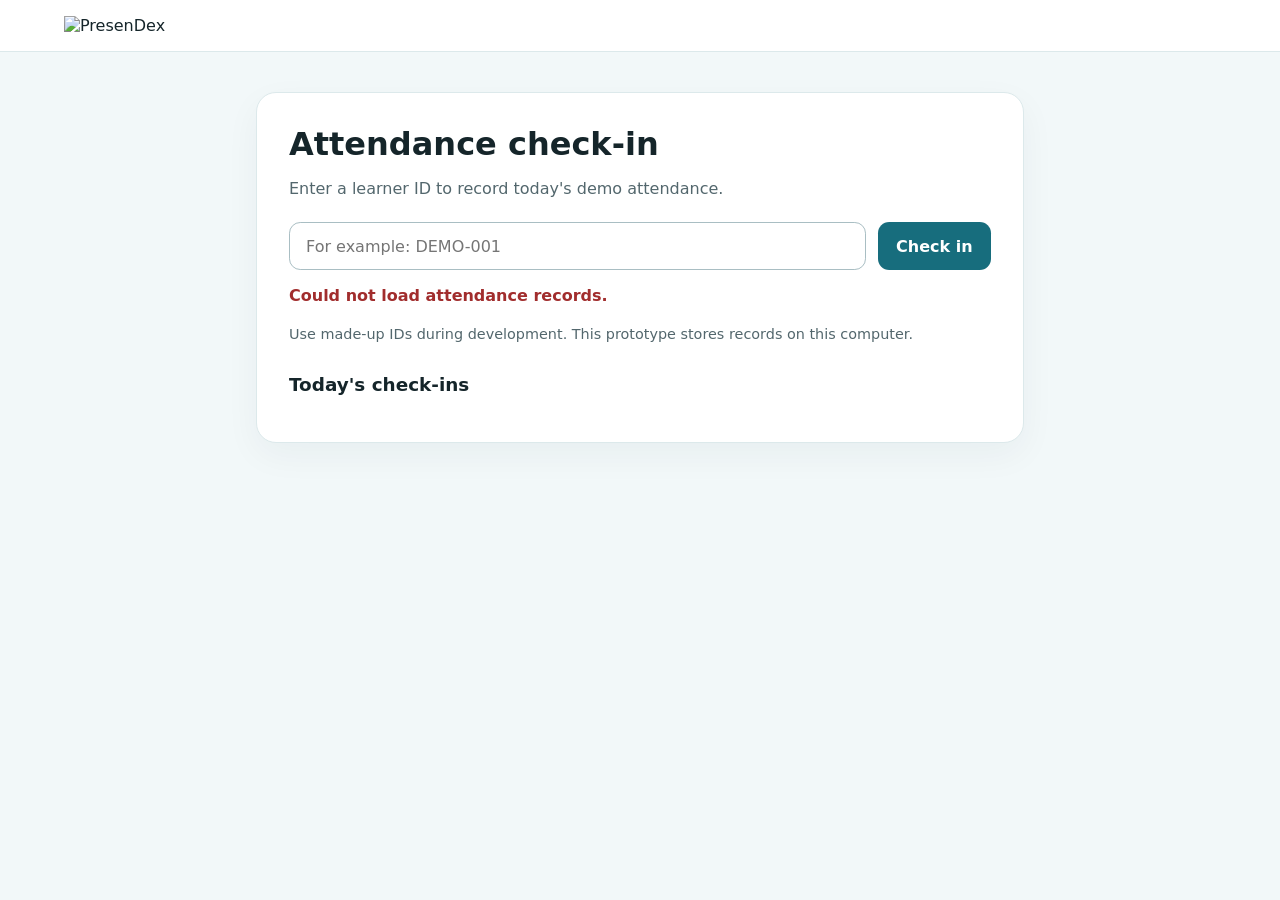
==== web/index.html @ e8116b32 "Add web/index.html" ====
<!doctype html>
<html lang="en">
<head>
  <meta charset="utf-8">
  <meta name="viewport" content="width=device-width, initial-scale=1">
  <meta name="theme-color" content="#83cbd9">
  <title>PresenDex · Attendance</title>
  <style>
    :root { color-scheme: light; font-family: system-ui, sans-serif; color: #15252a; background: #f2f8f9; }
    * { box-sizing: border-box; }
    body { margin: 0; min-height: 100vh; }
    header { background: #fff; border-bottom: 1px solid #dce9eb; padding: 1rem clamp(1rem, 5vw, 4rem); }
    header img { display: block; width: min(20rem, 75vw); height: auto; }
    main { width: min(48rem, calc(100% - 2rem)); margin: 2.5rem auto; }
    .card { padding: clamp(1.25rem, 4vw, 2rem); background: white; border: 1px solid #dce9eb; border-radius: 1.25rem; box-shadow: 0 12px 35px #17353d0c; }
    h1 { margin: 0 0 .4rem; font-size: clamp(1.5rem, 4vw, 2rem); }
    .intro, .hint { color: #53676d; }
    form { display: flex; flex-wrap: wrap; gap: .75rem; margin: 1.5rem 0 1rem; }
    label { position: absolute; width: 1px; height: 1px; overflow: hidden; clip: rect(0, 0, 0, 0); }
    input { flex: 1 1 15rem; min-width: 0; padding: .85rem 1rem; border: 1px solid #a9bec3; border-radius: .7rem; font: inherit; }
    button { padding: .85rem 1.15rem; border: 0; border-radius: .7rem; color: #fff; background: #176d7d; font: inherit; font-weight: 700; cursor: pointer; }
    button:hover { background: #125a68; }
    button:focus-visible, input:focus-visible { outline: 3px solid #83cbd9; outline-offset: 2px; }
    #message { min-height: 1.5rem; font-weight: 650; }
    #message.error { color: #a12d2d; }
    #message.success { color: #176d4a; }
    h2 { margin-top: 2rem; font-size: 1.15rem; }
    ul { list-style: none; padding: 0; margin: 0; }
    li { display: flex; justify-content: space-between; gap: 1rem; padding: .8rem 0; border-top: 1px solid #e7eff0; }
    time { color: #53676d; }
    .hint { font-size: .9rem; }
  </style>
</head>
<body>
  <header><img src="/logo.png" alt="PresenDex"></header>
  <main>
    <section class="card" aria-labelledby="title">
      <h1 id="title">Attendance check-in</h1>
      <p class="intro">Enter a learner ID to record today's demo attendance.</p>
      <form id="checkin-form">
        <label for="learner-id">Learner ID</label>
        <input id="learner-id" name="learner_id" autocomplete="off" maxlength="40" pattern="[A-Za-z0-9_-]+" placeholder="For example: DEMO-001" required>
        <button type="submit">Check in</button>
      </form>
      <p id="message" role="status" aria-live="polite"></p>
      <p class="hint">Use made-up IDs during development. This prototype stores records on this computer.</p>
      <h2>Today's check-ins</h2>
      <ul id="attendance-list" aria-live="polite"></ul>
    </section>
  </main>
  <script>
    const form = document.querySelector('#checkin-form');
    const input = document.querySelector('#learner-id');
    const message = document.querySelector('#message');
    const list = document.querySelector('#attendance-list');

    async function refreshAttendance() {
      const response = await fetch('/attendance');
      if (!response.ok) throw new Error('Could not load attendance records.');
      const records = await response.json();
      list.replaceChildren();
      if (records.length === 0) {
        const empty = document.createElement('li');
        empty.textContent = 'No check-ins yet.';
        list.append(empty);
        return;
      }
      for (const record of records) {
        const row = document.createElement('li');
        const learner = document.createElement('strong');
        learner.textContent = record.learner_id;
        const checkedIn = document.createElement('time');
        checkedIn.dateTime = record.checked_in_at;
        checkedIn.textContent = new Date(record.checked_in_at).toLocaleTimeString([], { hour: '2-digit', minute: '2-digit' });
        row.append(learner, checkedIn);
        list.append(row);
      }
    }

    form.addEventListener('submit', async (event) => {
      event.preventDefault();
      message.className = '';
      message.textContent = 'Saving check-in…';
      try {
        const response = await fetch('/attendance/check-in', {
          method: 'POST',
          headers: { 'Content-Type': 'application/json' },
          body: JSON.stringify({ learner_id: input.value.trim() })
        });
        const result = await response.json();
        if (!response.ok) throw new Error(result.detail || 'Could not save check-in.');
        message.textContent = result.status === 'checked_in' ? `${result.learner_id} checked in.` : `${result.learner_id} was already checked in today.`;
        message.className = 'success';
        await refreshAttendance();
        input.select();
      } catch (error) {
        message.textContent = error.message || 'Could not reach the PresenDex service.';
        message.className = 'error';
      }
    });

    refreshAttendance().catch((error) => {
      message.textContent = error.message;
      message.className = 'error';
    });
  </script>
</body>
</html>
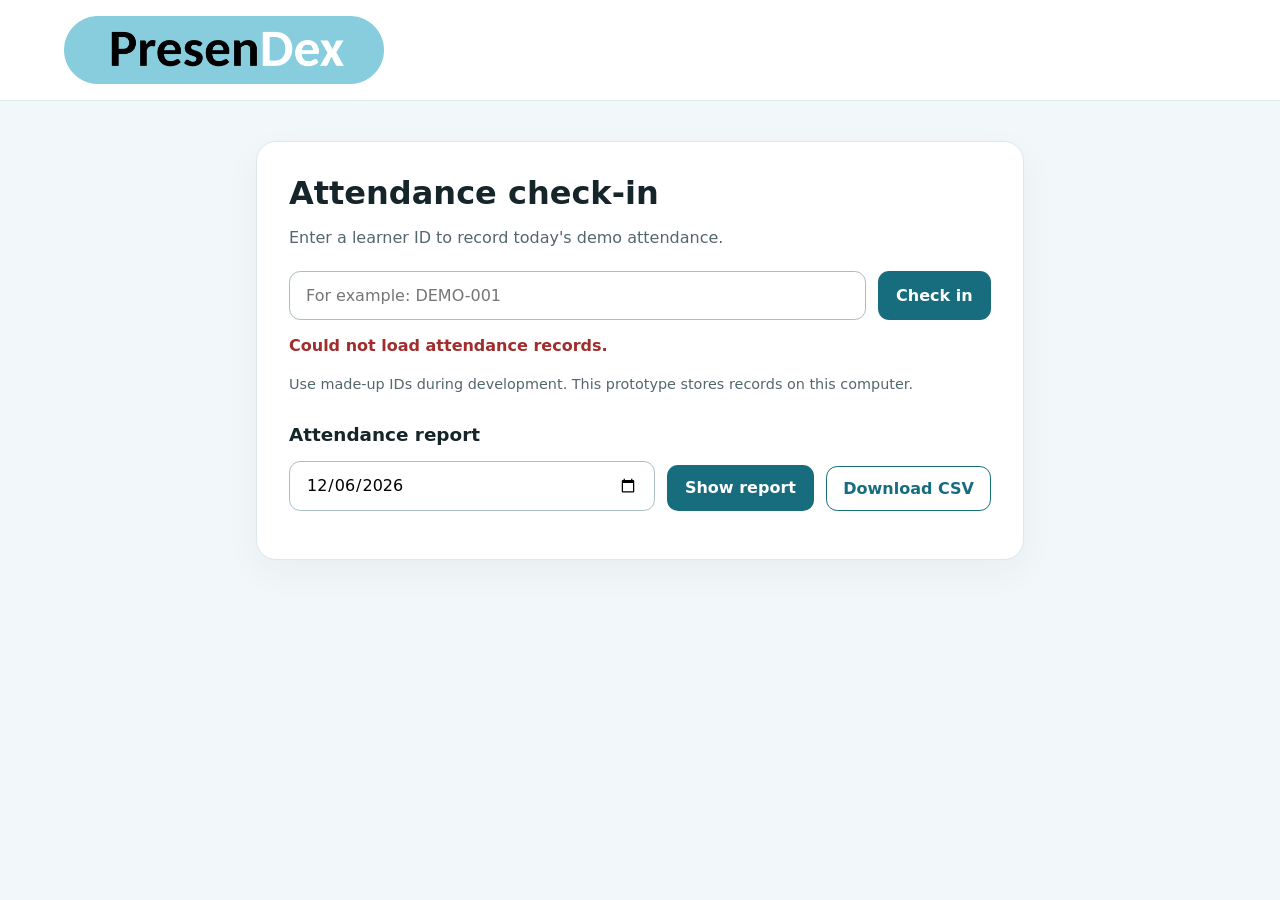
==== commit 0d8b8397: "Add daily attendance report and CSV export" ====
--- a/web/index.html
+++ b/web/index.html
@@ -25,6 +25,11 @@
     #message.error { color: #a12d2d; }
     #message.success { color: #176d4a; }
     h2 { margin-top: 2rem; font-size: 1.15rem; }
+    .report-controls { align-items: end; margin: 1rem 0; }
+    .report-controls input { flex: 1 1 12rem; }
+    .download { display: inline-flex; align-items: center; min-height: 2.8rem; padding: .7rem 1rem; border: 1px solid #176d7d; border-radius: .7rem; color: #176d7d; font-weight: 700; text-decoration: none; }
+    .download:hover { background: #eef8f9; }
+    #report-summary { color: #53676d; }
     ul { list-style: none; padding: 0; margin: 0; }
     li { display: flex; justify-content: space-between; gap: 1rem; padding: .8rem 0; border-top: 1px solid #e7eff0; }
     time { color: #53676d; }
@@ -44,7 +49,14 @@
       </form>
       <p id="message" role="status" aria-live="polite"></p>
       <p class="hint">Use made-up IDs during development. This prototype stores records on this computer.</p>
-      <h2>Today's check-ins</h2>
+      <h2>Attendance report</h2>
+      <form class="report-controls" id="report-form">
+        <label for="report-date">Attendance date</label>
+        <input id="report-date" type="date" required>
+        <button type="submit">Show report</button>
+        <a class="download" id="download-csv" href="/attendance/export.csv">Download CSV</a>
+      </form>
+      <p id="report-summary" aria-live="polite"></p>
       <ul id="attendance-list" aria-live="polite"></ul>
     </section>
   </main>
@@ -53,15 +65,28 @@
     const input = document.querySelector('#learner-id');
     const message = document.querySelector('#message');
     const list = document.querySelector('#attendance-list');
+    const reportForm = document.querySelector('#report-form');
+    const reportDate = document.querySelector('#report-date');
+    const reportSummary = document.querySelector('#report-summary');
+    const downloadCsv = document.querySelector('#download-csv');
+
+    function localToday() {
+      const now = new Date();
+      const offset = now.getTimezoneOffset() * 60_000;
+      return new Date(now.getTime() - offset).toISOString().slice(0, 10);
+    }
 
     async function refreshAttendance() {
-      const response = await fetch('/attendance');
+      const day = reportDate.value;
+      downloadCsv.href = `/attendance/export.csv?attendance_date=${encodeURIComponent(day)}`;
+      const response = await fetch(`/attendance?attendance_date=${encodeURIComponent(day)}`);
       if (!response.ok) throw new Error('Could not load attendance records.');
       const records = await response.json();
+      reportSummary.textContent = `${records.length} check-in${records.length === 1 ? '' : 's'} for ${day}.`;
       list.replaceChildren();
       if (records.length === 0) {
         const empty = document.createElement('li');
-        empty.textContent = 'No check-ins yet.';
+        empty.textContent = 'No check-ins for this date.';
         list.append(empty);
         return;
       }
@@ -99,6 +124,16 @@
       }
     });
 
+    reportForm.addEventListener('submit', async (event) => {
+      event.preventDefault();
+      try {
+        await refreshAttendance();
+      } catch (error) {
+        reportSummary.textContent = error.message;
+      }
+    });
+
+    reportDate.value = localToday();
     refreshAttendance().catch((error) => {
       message.textContent = error.message;
       message.className = 'error';
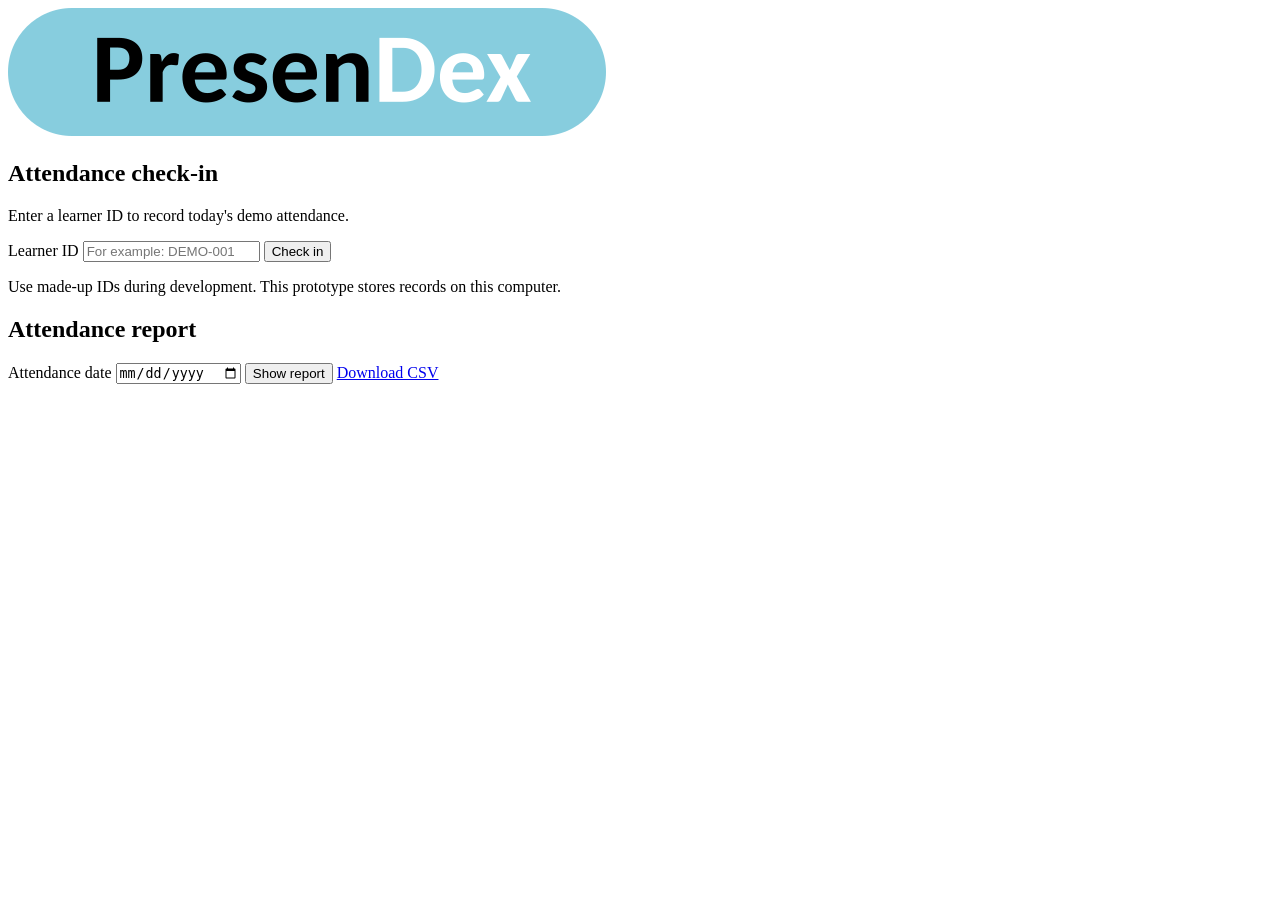
==== commit c9f8da24: "Separate frontend assets and document database plan" ====
--- a/web/index.html
+++ b/web/index.html
@@ -5,36 +5,8 @@
   <meta name="viewport" content="width=device-width, initial-scale=1">
   <meta name="theme-color" content="#83cbd9">
   <title>PresenDex · Attendance</title>
-  <style>
-    :root { color-scheme: light; font-family: system-ui, sans-serif; color: #15252a; background: #f2f8f9; }
-    * { box-sizing: border-box; }
-    body { margin: 0; min-height: 100vh; }
-    header { background: #fff; border-bottom: 1px solid #dce9eb; padding: 1rem clamp(1rem, 5vw, 4rem); }
-    header img { display: block; width: min(20rem, 75vw); height: auto; }
-    main { width: min(48rem, calc(100% - 2rem)); margin: 2.5rem auto; }
-    .card { padding: clamp(1.25rem, 4vw, 2rem); background: white; border: 1px solid #dce9eb; border-radius: 1.25rem; box-shadow: 0 12px 35px #17353d0c; }
-    h1 { margin: 0 0 .4rem; font-size: clamp(1.5rem, 4vw, 2rem); }
-    .intro, .hint { color: #53676d; }
-    form { display: flex; flex-wrap: wrap; gap: .75rem; margin: 1.5rem 0 1rem; }
-    label { position: absolute; width: 1px; height: 1px; overflow: hidden; clip: rect(0, 0, 0, 0); }
-    input { flex: 1 1 15rem; min-width: 0; padding: .85rem 1rem; border: 1px solid #a9bec3; border-radius: .7rem; font: inherit; }
-    button { padding: .85rem 1.15rem; border: 0; border-radius: .7rem; color: #fff; background: #176d7d; font: inherit; font-weight: 700; cursor: pointer; }
-    button:hover { background: #125a68; }
-    button:focus-visible, input:focus-visible { outline: 3px solid #83cbd9; outline-offset: 2px; }
-    #message { min-height: 1.5rem; font-weight: 650; }
-    #message.error { color: #a12d2d; }
-    #message.success { color: #176d4a; }
-    h2 { margin-top: 2rem; font-size: 1.15rem; }
-    .report-controls { align-items: end; margin: 1rem 0; }
-    .report-controls input { flex: 1 1 12rem; }
-    .download { display: inline-flex; align-items: center; min-height: 2.8rem; padding: .7rem 1rem; border: 1px solid #176d7d; border-radius: .7rem; color: #176d7d; font-weight: 700; text-decoration: none; }
-    .download:hover { background: #eef8f9; }
-    #report-summary { color: #53676d; }
-    ul { list-style: none; padding: 0; margin: 0; }
-    li { display: flex; justify-content: space-between; gap: 1rem; padding: .8rem 0; border-top: 1px solid #e7eff0; }
-    time { color: #53676d; }
-    .hint { font-size: .9rem; }
-  </style>
+  <link rel="stylesheet" href="/assets/css/styles.css">
+  <script src="/assets/js/app.js" defer></script>
 </head>
 <body>
   <header><img src="/logo.png" alt="PresenDex"></header>
@@ -60,84 +32,5 @@
       <ul id="attendance-list" aria-live="polite"></ul>
     </section>
   </main>
-  <script>
-    const form = document.querySelector('#checkin-form');
-    const input = document.querySelector('#learner-id');
-    const message = document.querySelector('#message');
-    const list = document.querySelector('#attendance-list');
-    const reportForm = document.querySelector('#report-form');
-    const reportDate = document.querySelector('#report-date');
-    const reportSummary = document.querySelector('#report-summary');
-    const downloadCsv = document.querySelector('#download-csv');
-
-    function localToday() {
-      const now = new Date();
-      const offset = now.getTimezoneOffset() * 60_000;
-      return new Date(now.getTime() - offset).toISOString().slice(0, 10);
-    }
-
-    async function refreshAttendance() {
-      const day = reportDate.value;
-      downloadCsv.href = `/attendance/export.csv?attendance_date=${encodeURIComponent(day)}`;
-      const response = await fetch(`/attendance?attendance_date=${encodeURIComponent(day)}`);
-      if (!response.ok) throw new Error('Could not load attendance records.');
-      const records = await response.json();
-      reportSummary.textContent = `${records.length} check-in${records.length === 1 ? '' : 's'} for ${day}.`;
-      list.replaceChildren();
-      if (records.length === 0) {
-        const empty = document.createElement('li');
-        empty.textContent = 'No check-ins for this date.';
-        list.append(empty);
-        return;
-      }
-      for (const record of records) {
-        const row = document.createElement('li');
-        const learner = document.createElement('strong');
-        learner.textContent = record.learner_id;
-        const checkedIn = document.createElement('time');
-        checkedIn.dateTime = record.checked_in_at;
-        checkedIn.textContent = new Date(record.checked_in_at).toLocaleTimeString([], { hour: '2-digit', minute: '2-digit' });
-        row.append(learner, checkedIn);
-        list.append(row);
-      }
-    }
-
-    form.addEventListener('submit', async (event) => {
-      event.preventDefault();
-      message.className = '';
-      message.textContent = 'Saving check-in…';
-      try {
-        const response = await fetch('/attendance/check-in', {
-          method: 'POST',
-          headers: { 'Content-Type': 'application/json' },
-          body: JSON.stringify({ learner_id: input.value.trim() })
-        });
-        const result = await response.json();
-        if (!response.ok) throw new Error(result.detail || 'Could not save check-in.');
-        message.textContent = result.status === 'checked_in' ? `${result.learner_id} checked in.` : `${result.learner_id} was already checked in today.`;
-        message.className = 'success';
-        await refreshAttendance();
-        input.select();
-      } catch (error) {
-        message.textContent = error.message || 'Could not reach the PresenDex service.';
-        message.className = 'error';
-      }
-    });
-
-    reportForm.addEventListener('submit', async (event) => {
-      event.preventDefault();
-      try {
-        await refreshAttendance();
-      } catch (error) {
-        reportSummary.textContent = error.message;
-      }
-    });
-
-    reportDate.value = localToday();
-    refreshAttendance().catch((error) => {
-      message.textContent = error.message;
-      message.className = 'error';
-    });
-  </script>
 </body>
 </html>
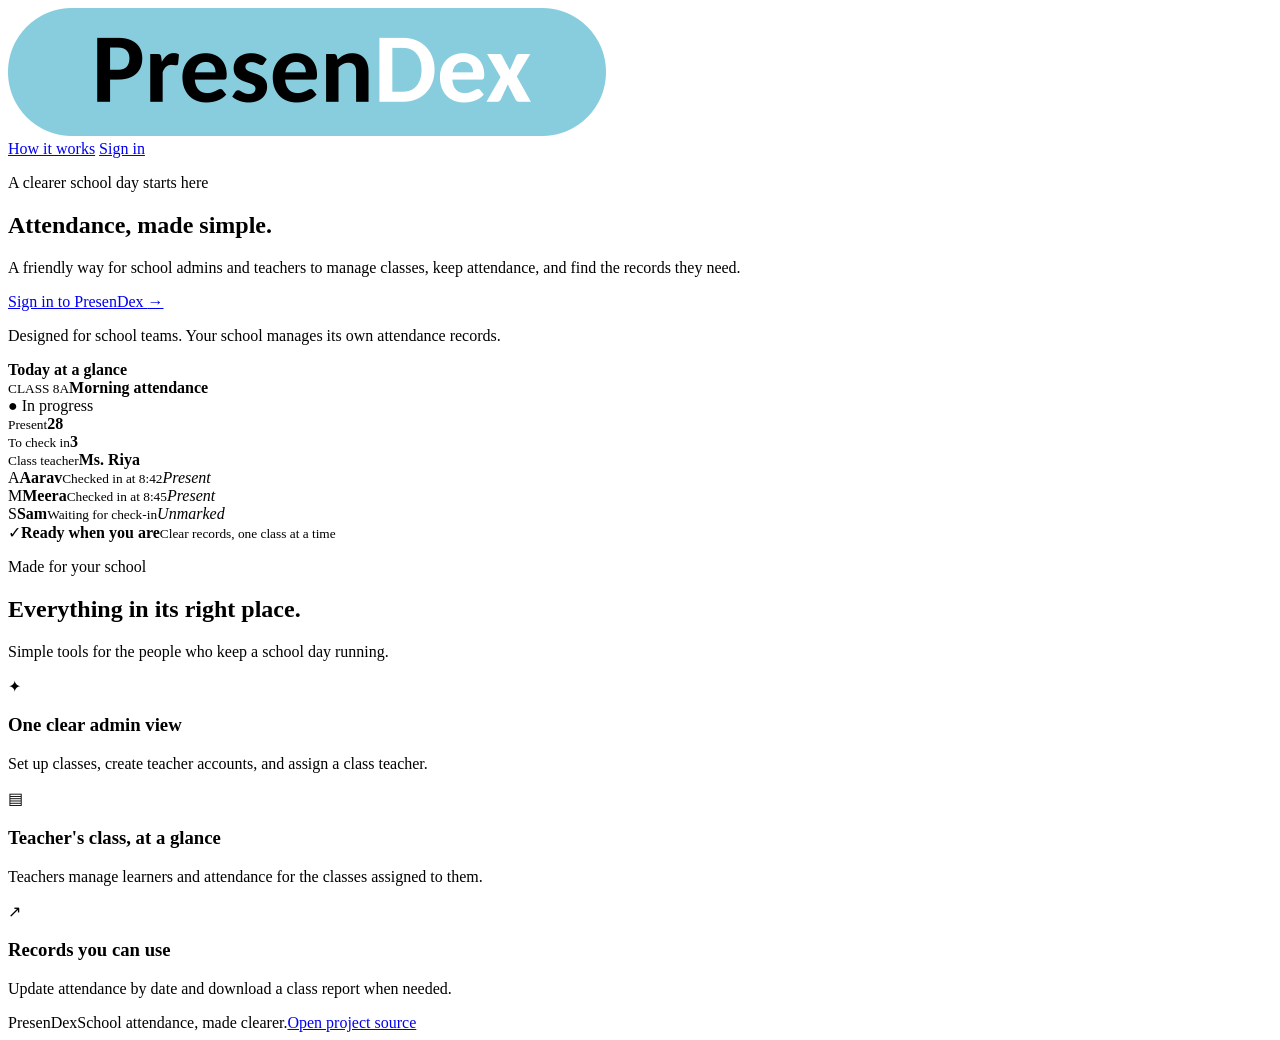
==== commit 6d7e083e: "Build PresenDex admin and teacher workspaces" ====
--- a/web/index.html
+++ b/web/index.html
@@ -3,34 +3,55 @@
 <head>
   <meta charset="utf-8">
   <meta name="viewport" content="width=device-width, initial-scale=1">
-  <meta name="theme-color" content="#83cbd9">
-  <title>PresenDex · Attendance</title>
+  <meta name="theme-color" content="#eaf8fa">
+  <title>PresenDex · School attendance</title>
   <link rel="stylesheet" href="/assets/css/styles.css">
-  <script src="/assets/js/app.js" defer></script>
+  <script src="/assets/js/home.js" defer></script>
 </head>
-<body>
-  <header><img src="/logo.png" alt="PresenDex"></header>
+<body class="home-page">
+  <header class="site-header">
+    <a class="brand" href="/" aria-label="PresenDex home"><img src="/logo.png" alt="PresenDex"></a>
+    <nav class="header-actions" aria-label="Main navigation">
+      <a class="text-link" href="#how-it-works">How it works</a>
+      <a class="button button-light" href="/login">Sign in</a>
+    </nav>
+  </header>
+
   <main>
-    <section class="card" aria-labelledby="title">
-      <h1 id="title">Attendance check-in</h1>
-      <p class="intro">Enter a learner ID to record today's demo attendance.</p>
-      <form id="checkin-form">
-        <label for="learner-id">Learner ID</label>
-        <input id="learner-id" name="learner_id" autocomplete="off" maxlength="40" pattern="[A-Za-z0-9_-]+" placeholder="For example: DEMO-001" required>
-        <button type="submit">Check in</button>
-      </form>
-      <p id="message" role="status" aria-live="polite"></p>
-      <p class="hint">Use made-up IDs during development. This prototype stores records on this computer.</p>
-      <h2>Attendance report</h2>
-      <form class="report-controls" id="report-form">
-        <label for="report-date">Attendance date</label>
-        <input id="report-date" type="date" required>
-        <button type="submit">Show report</button>
-        <a class="download" id="download-csv" href="/attendance/export.csv">Download CSV</a>
-      </form>
-      <p id="report-summary" aria-live="polite"></p>
-      <ul id="attendance-list" aria-live="polite"></ul>
+    <section class="hero-section">
+      <div class="hero-copy">
+        <p class="eyebrow"><span class="status-dot"></span> A clearer school day starts here</p>
+        <h1>Attendance, made <span class="accent-text">simple.</span></h1>
+        <p class="hero-description">A friendly way for school admins and teachers to manage classes, keep attendance, and find the records they need.</p>
+        <div class="hero-actions">
+          <a class="button button-primary" href="/login">Sign in to PresenDex <span aria-hidden="true">→</span></a>
+          <a class="button button-secondary" id="setup-link" href="/setup" hidden>Set up your school</a>
+        </div>
+        <p class="hero-note">Designed for school teams. Your school manages its own attendance records.</p>
+      </div>
+      <div class="hero-art" aria-label="PresenDex attendance dashboard preview" role="img">
+        <div class="preview-window">
+          <div class="preview-topbar"><span></span><span></span><span></span><b>Today at a glance</b></div>
+          <div class="preview-content">
+            <div class="preview-heading"><div><small>CLASS 8A</small><strong>Morning attendance</strong></div><span class="live-pill">● In progress</span></div>
+            <div class="preview-stats"><div><small>Present</small><strong>28</strong></div><div><small>To check in</small><strong>3</strong></div><div><small>Class teacher</small><strong>Ms. Riya</strong></div></div>
+            <div class="preview-list"><div><span class="avatar avatar-blue">A</span><span><b>Aarav</b><small>Checked in at 8:42</small></span><i>Present</i></div><div><span class="avatar avatar-mint">M</span><span><b>Meera</b><small>Checked in at 8:45</small></span><i>Present</i></div><div><span class="avatar avatar-lilac">S</span><span><b>Sam</b><small>Waiting for check-in</small></span><i class="pending">Unmarked</i></div></div>
+          </div>
+        </div>
+        <div class="floating-note"><span class="note-check">✓</span><span><b>Ready when you are</b><small>Clear records, one class at a time</small></span></div>
+      </div>
+    </section>
+
+    <section class="features-section" id="how-it-works">
+      <div class="section-heading"><p class="eyebrow">Made for your school</p><h2>Everything in its right place.</h2><p>Simple tools for the people who keep a school day running.</p></div>
+      <div class="feature-grid">
+        <article class="feature-card"><span class="feature-icon icon-admin">✦</span><h3>One clear admin view</h3><p>Set up classes, create teacher accounts, and assign a class teacher.</p></article>
+        <article class="feature-card"><span class="feature-icon icon-teacher">▤</span><h3>Teacher's class, at a glance</h3><p>Teachers manage learners and attendance for the classes assigned to them.</p></article>
+        <article class="feature-card"><span class="feature-icon icon-report">↗</span><h3>Records you can use</h3><p>Update attendance by date and download a class report when needed.</p></article>
+      </div>
     </section>
   </main>
+
+  <footer class="site-footer"><span>PresenDex</span><span>School attendance, made clearer.</span><a href="https://github.com/itsmeabs-edu/presendex-attendance">Open project source</a></footer>
 </body>
 </html>
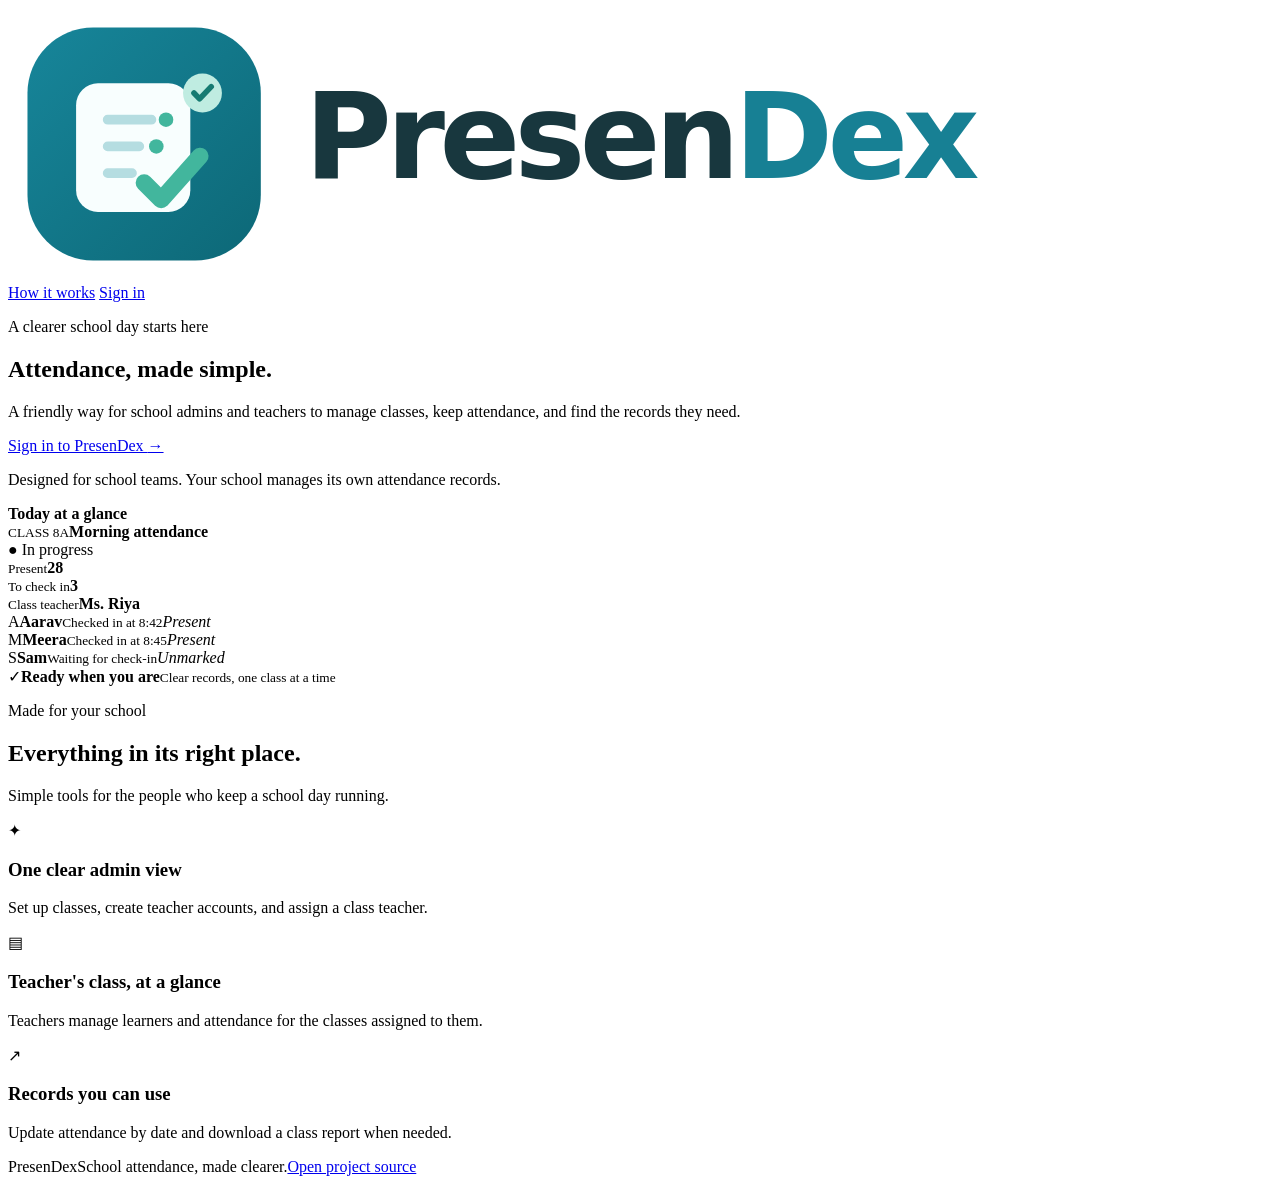
==== commit 04aba3c0: "Use refreshed PresenDex logo" ====
--- a/web/index.html
+++ b/web/index.html
@@ -10,7 +10,7 @@
 </head>
 <body class="home-page">
   <header class="site-header">
-    <a class="brand" href="/" aria-label="PresenDex home"><img src="/logo.png" alt="PresenDex"></a>
+    <a class="brand" href="/" aria-label="PresenDex home"><img src="/logo.svg" alt="PresenDex"></a>
     <nav class="header-actions" aria-label="Main navigation">
       <a class="text-link" href="#how-it-works">How it works</a>
       <a class="button button-light" href="/login">Sign in</a>
